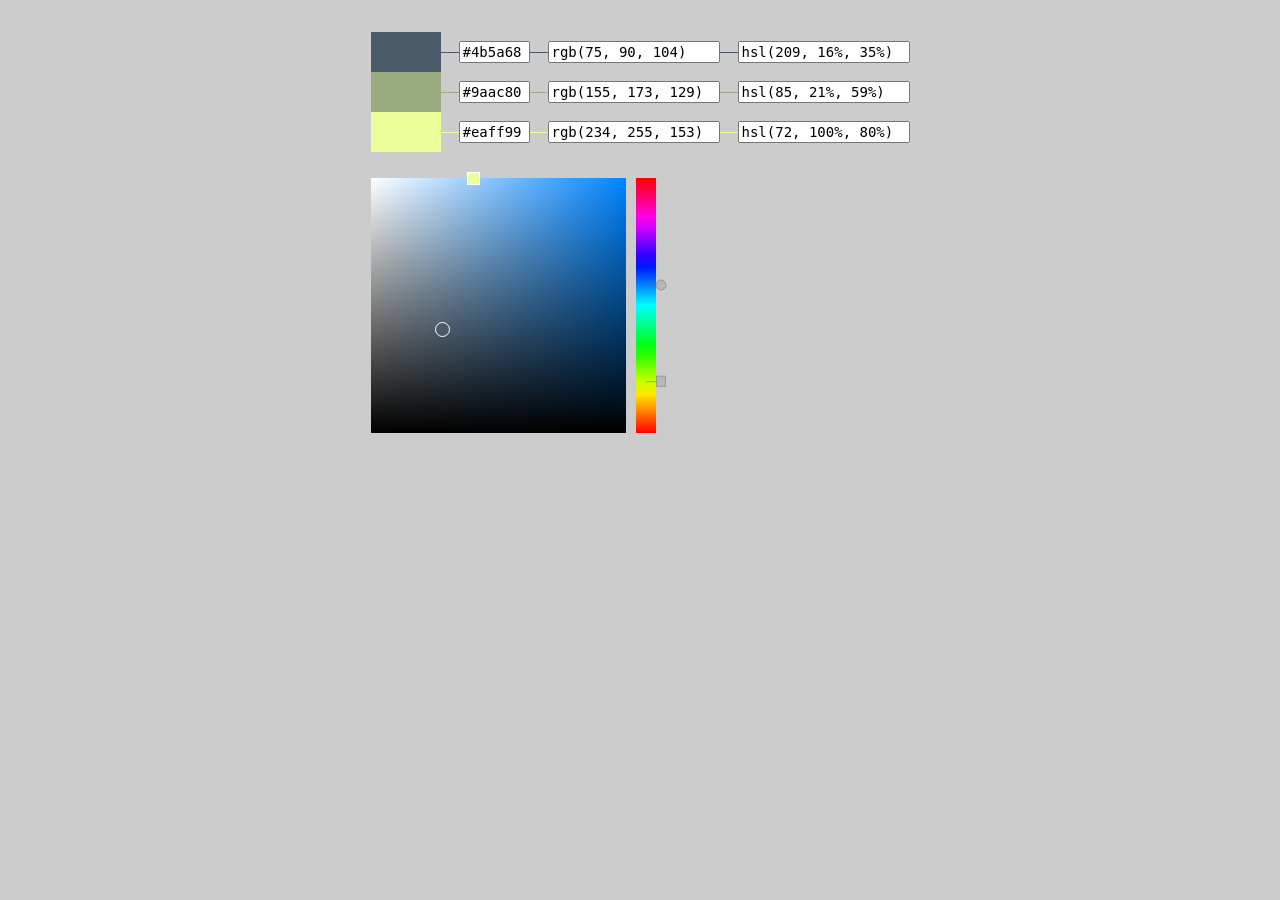
==== html/index.html @ 0cb87812 "HTML version. No XHMLT used!" ====
<!DOCTYPE html>

<title>Color Blender</title>
<link rel=stylesheet href=src/style.css>

<div id=ip>
	<p>
		<b id=s_0></b><i></i>
		<input id=hex_0>
		<input id=rgb_0 value="rgb(75, 90, 104)">
		<input id="hsl_0">
	</p><br>
	<p>
		<b id="b-0"></b><i></i>
		<input id=hex-0 readonly>
		<input id=rgb-0 readonly>
		<input id=hsl-0 readonly>
	</p><br>
	<p>
		<b id=s_1></b><i></i>
		<input id=hex_1>
		<input id=rgb_1 value="rgb(234, 255, 153)">
		<input id=hsl_1>
	</p>
</div>

<script src=src/utils.js></script>
<script src=src/main.js></script>
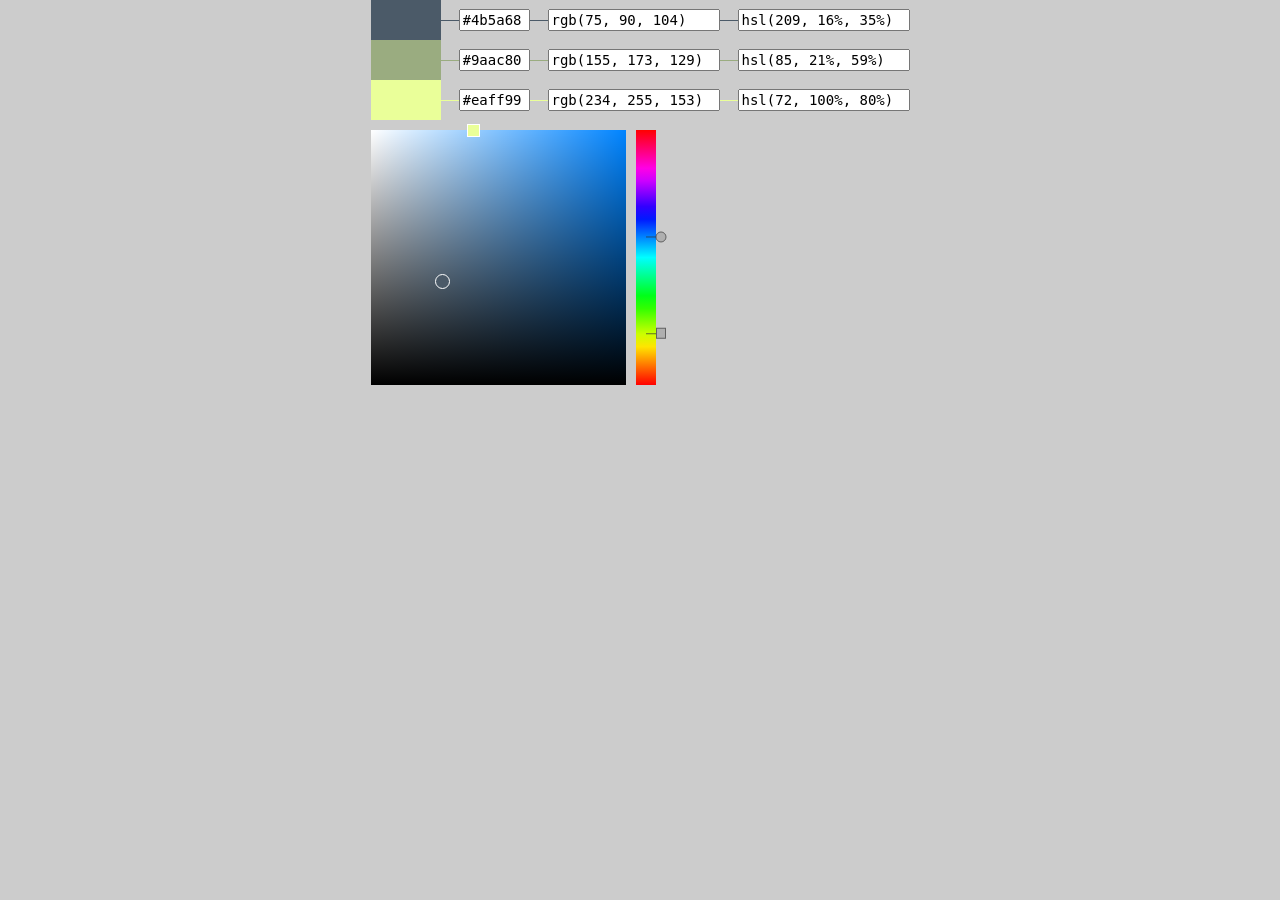
==== commit fb649445: "Unminify crappy variable names" ====
--- a/html/index.html
+++ b/html/index.html
@@ -3,7 +3,7 @@
 <title>Color Blender</title>
 <link rel=stylesheet href=src/style.css>
 
-<div id=ip>
+<div id=inputs>
 	<p>
 		<b id=s_0></b><i></i>
 		<input id=hex_0>
